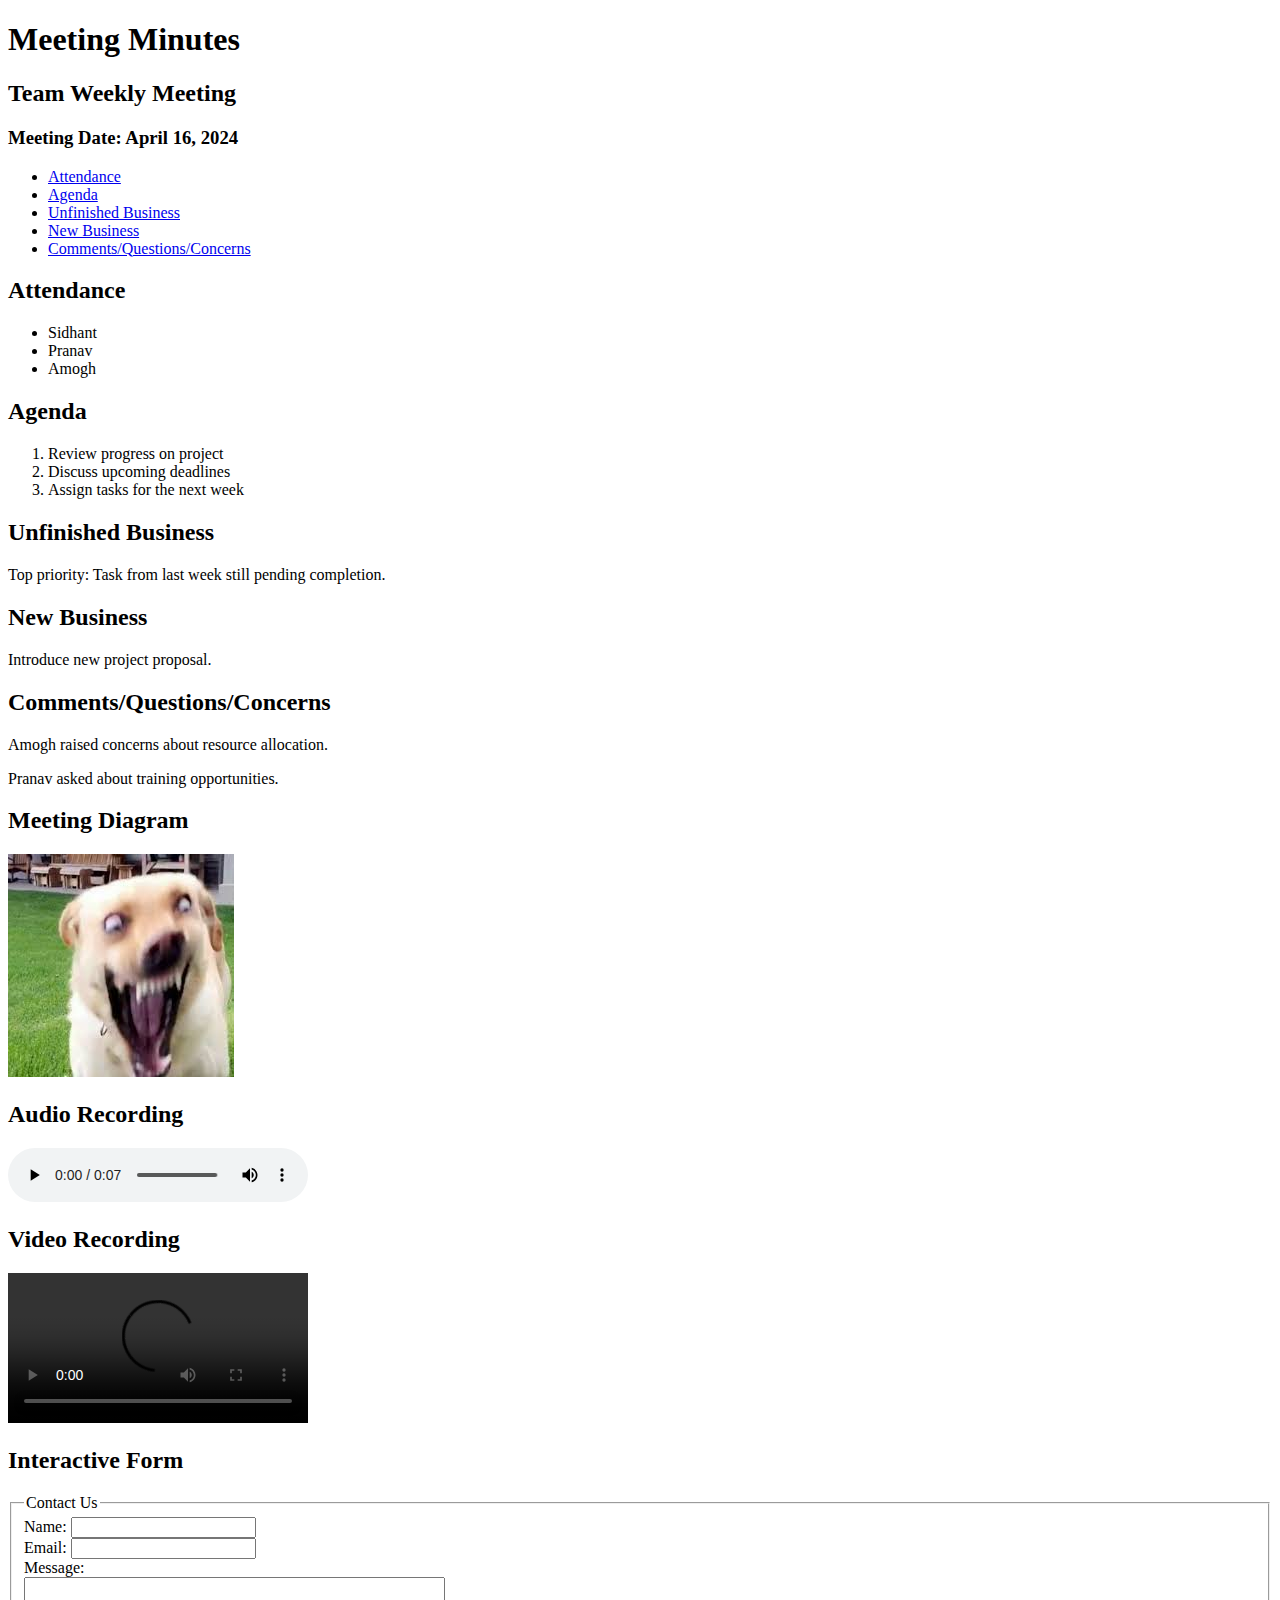
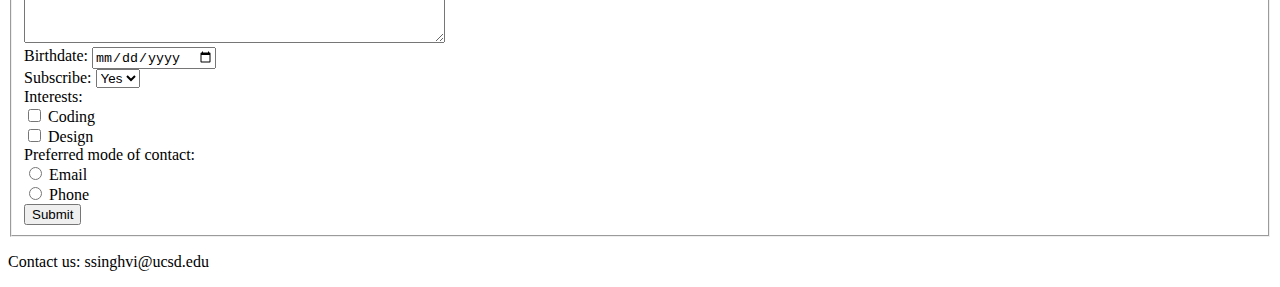
==== index.html @ 7da46150 "css-to-index-file" ====
<!DOCTYPE html>
<html lang="en">
<head>
    <meta charset="UTF-8">
    <meta name="viewport" content="width=device-width, initial-scale=1.0">
    <title>Meeting Minutes - Team XYZ</title>
    <meta name="description" content="Meeting minutes for Team XYZ's weekly meeting on April 16, 2024.">
    <link rel="icon" href="favicon.ico" type="image/x-icon">
    <link rel="stylesheet" href="styles.css"> <!-- Link to external CSS file -->
</head>
<body>

    <header>
        <h1>Meeting Minutes</h1>
        <h2>Team Weekly Meeting</h2>
        <h3>Meeting Date: April 16, 2024</h3>
    </header>

    <nav>
        <ul>
            <li><a href="#attendance">Attendance</a></li>
            <li><a href="#agenda">Agenda</a></li>
            <li><a href="#unfinished">Unfinished Business</a></li>
            <li><a href="#new">New Business</a></li>
            <li><a href="#comments">Comments/Questions/Concerns</a></li>
        </ul>
    </nav>

    <main>

        <section id="attendance">
            <h2>Attendance</h2>
            <ul>
                <li>Sidhant</li>
                <li>Pranav</li>
                <li>Amogh</li>
            </ul>
        </section>

        <section id="agenda">
            <h2>Agenda</h2>
            <ol>
                <li>Review progress on project</li>
                <li>Discuss upcoming deadlines</li>
                <li>Assign tasks for the next week</li>
            </ol>
        </section>

        <section id="unfinished">
            <h2>Unfinished Business</h2>
            <p>Top priority: Task from last week still pending completion.</p>
        </section>

        <section id="new">
            <h2>New Business</h2>
            <p>Introduce new project proposal.</p>
        </section>

        <section id="comments">
            <h2>Comments/Questions/Concerns</h2>
            <p>Amogh raised concerns about resource allocation.</p>
            <p>Pranav asked about training opportunities.</p>
        </section>

        <section>
            <h2>Meeting Diagram</h2>
            <img src="randomimage.jpeg" alt="Meeting Diagram">
        </section>

        <section>
            <h2>Audio Recording</h2>
            <audio controls>
                <source src="wind-chimes-37762.mp3" type="audio/mp3">
                Your browser does not support the audio element.
            </audio>
        </section>

        <section>
            <h2>Video Recording</h2>
            <video controls>
                <source src="1006_motion_background_abstract_hd1627.mov" type="video/mp4">
                Your browser does not support the video element.
            </video>
        </section>

        <section>
            <h2>Interactive Form</h2>
            <form>
                <fieldset>
                    <legend>Contact Us</legend>
                    <label for="name">Name:</label>
                    <input type="text" id="name" name="name"><br>

                    <label for="email">Email:</label>
                    <input type="text" id="email" name="email"><br>

                    <label for="message">Message:</label><br>
                    <textarea id="message" name="message" rows="4" cols="50"></textarea><br>

                    <label for="birthdate">Birthdate:</label>
                    <input type="date" id="birthdate" name="birthdate"><br>

                    <label for="subscription">Subscribe:</label>
                    <select id="subscription" name="subscription">
                        <option value="yes">Yes</option>
                        <option value="no">No</option>
                    </select><br>

                    <label>Interests:</label><br>
                    <input type="checkbox" id="interest1" name="interest1" value="coding">
                    <label for="interest1">Coding</label><br>
                    <input type="checkbox" id="interest2" name="interest2" value="design">
                    <label for="interest2">Design</label><br>

                    <label>Preferred mode of contact:</label><br>
                    <input type="radio" id="contact-email" name="contact" value="email">
                    <label for="contact-email">Email</label><br>
                    <input type="radio" id="contact-phone" name="contact" value="phone">
                    <label for="contact-phone">Phone</label><br>

                    <button type="submit">Submit</button>
                </fieldset>
            </form>
        </section>

    </main>

    <footer>
        <p>Contact us: ssinghvi@ucsd.edu</p>
    </footer>

</body>
</html>
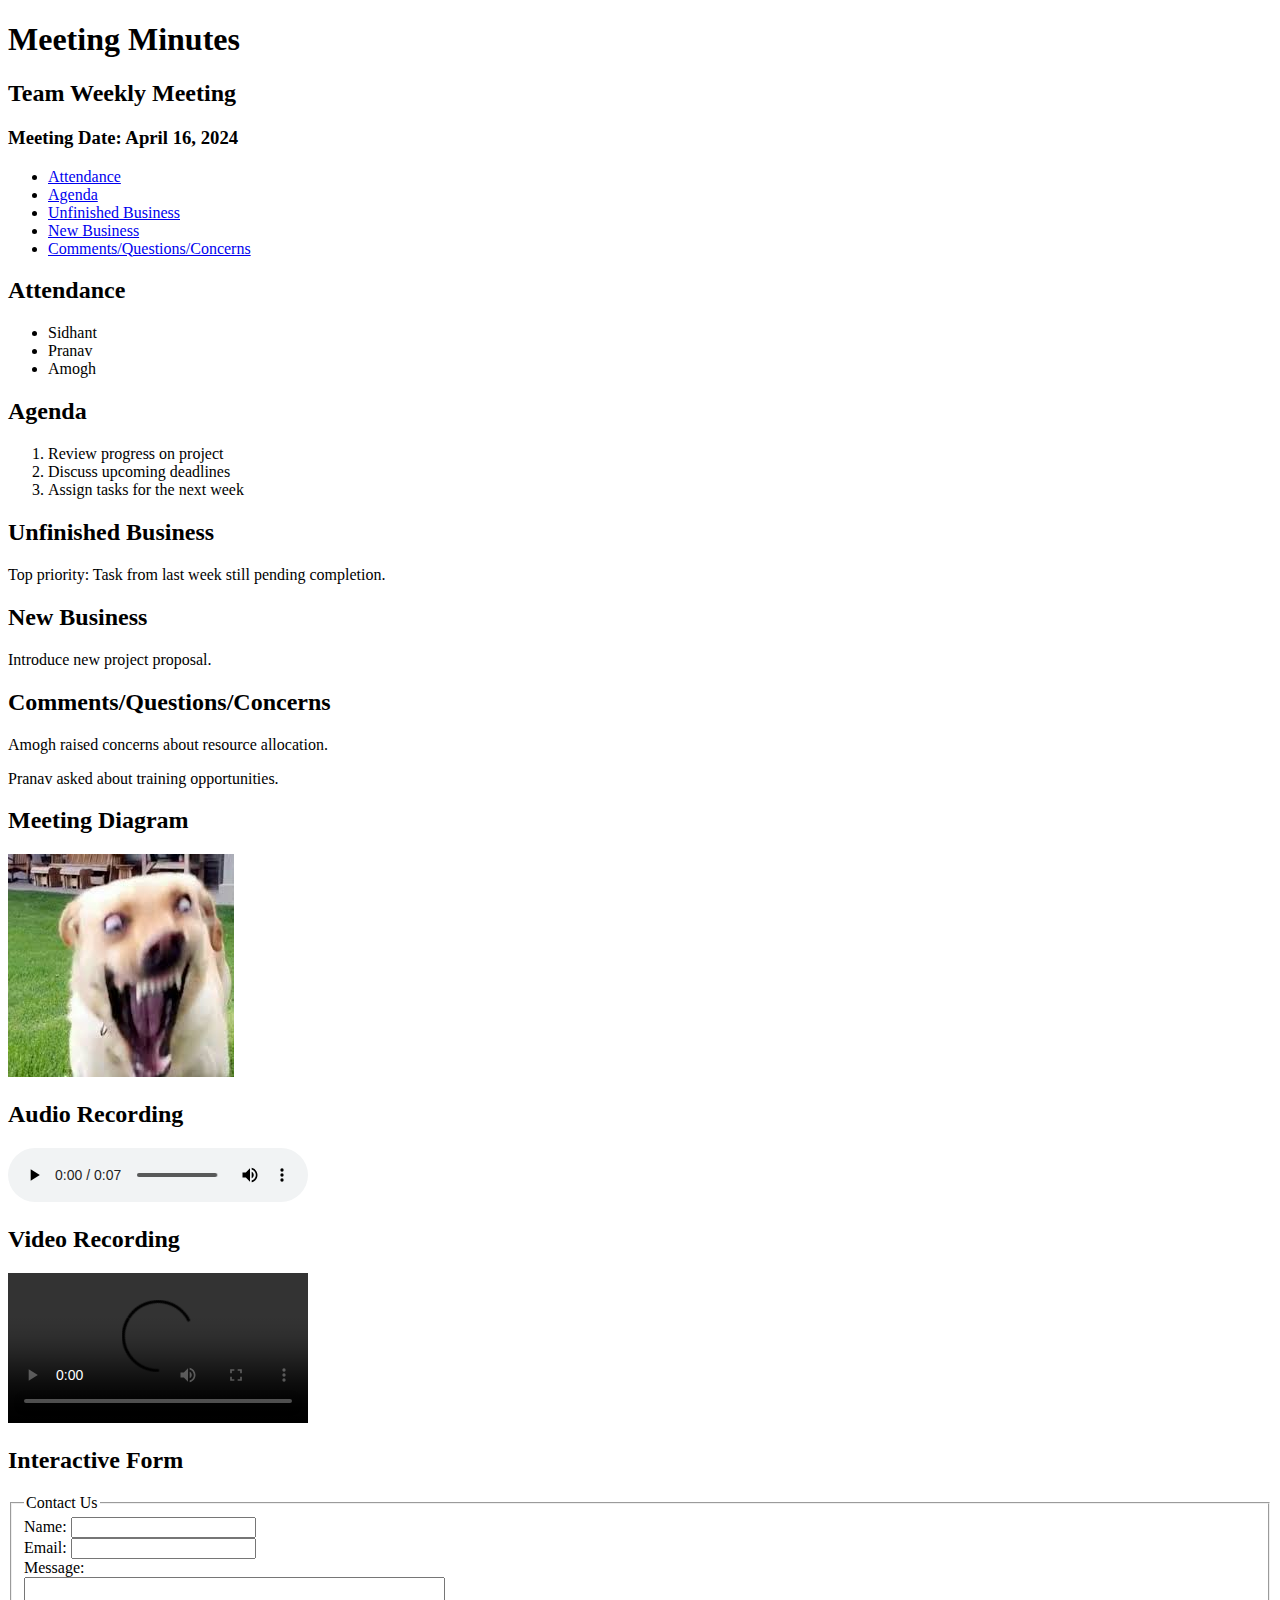
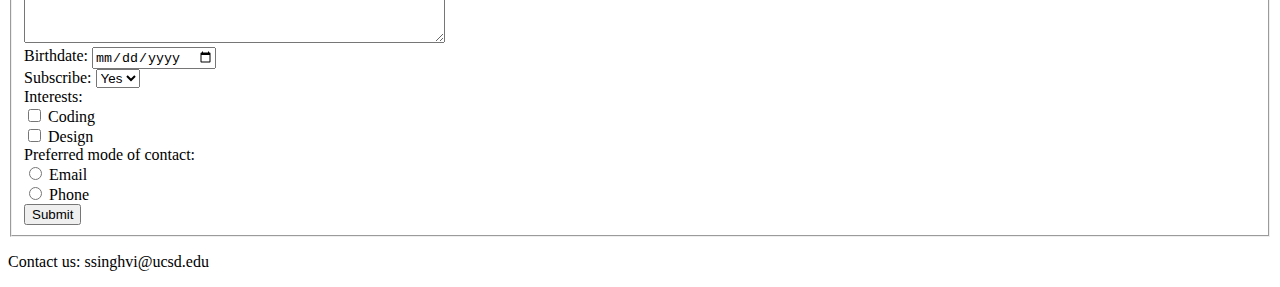
==== commit 8359572e: "styles.css-linked-in-index" ====
--- a/index.html
+++ b/index.html
@@ -24,6 +24,7 @@
             <li><a href="#new">New Business</a></li>
             <li><a href="#comments">Comments/Questions/Concerns</a></li>
         </ul>
+        
     </nav>
 
     <main>
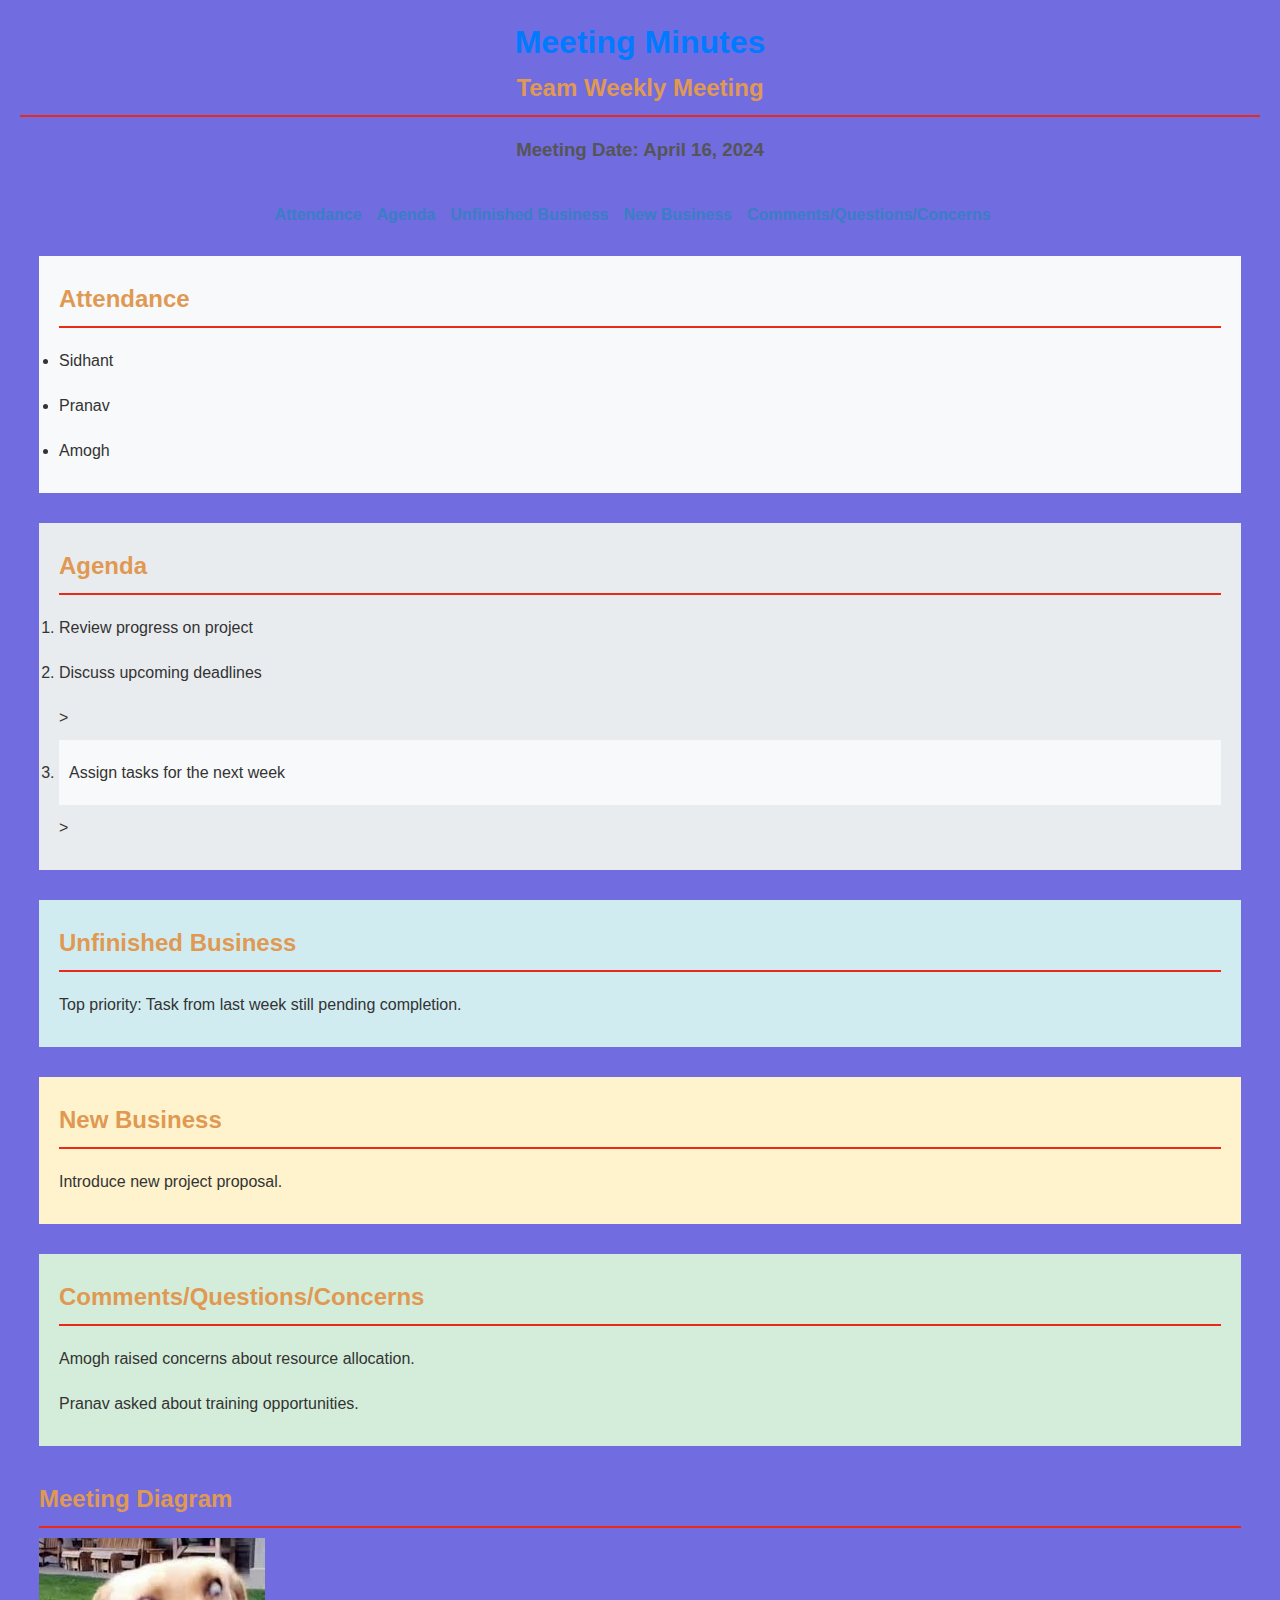
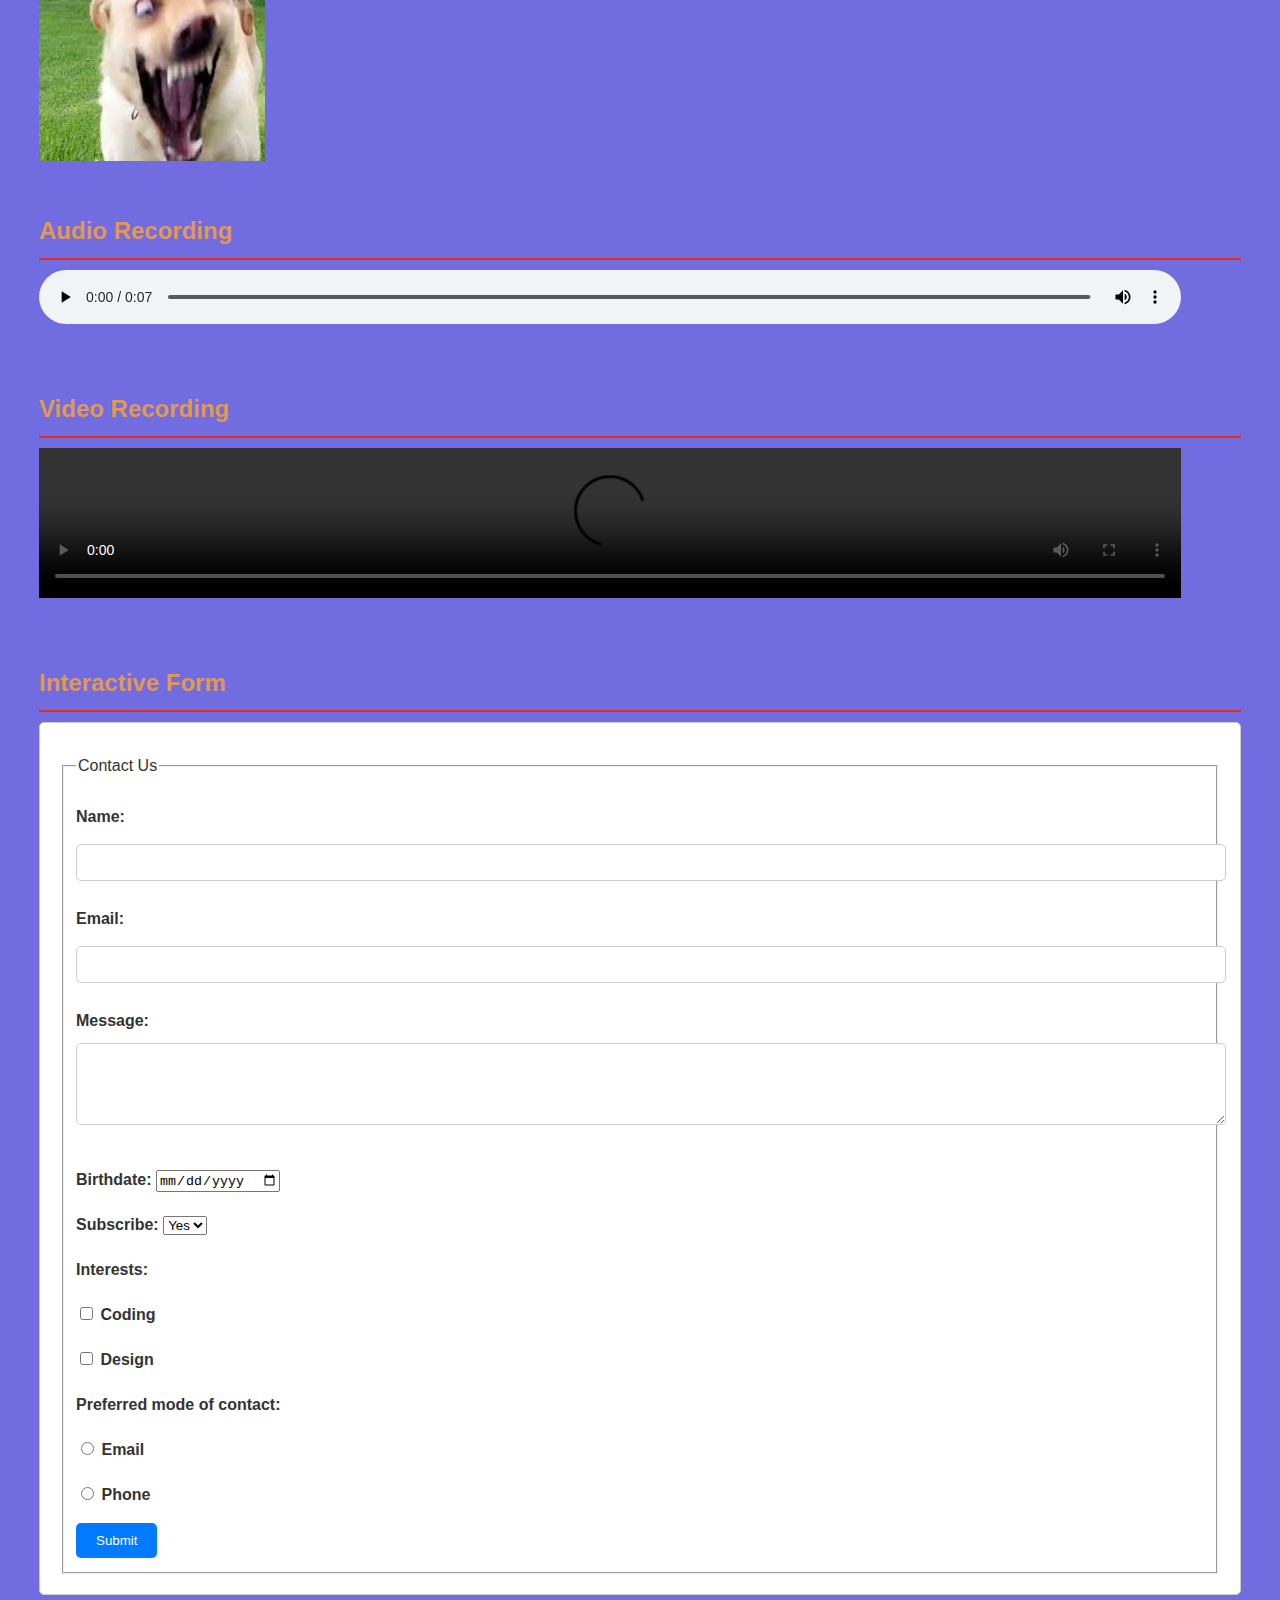
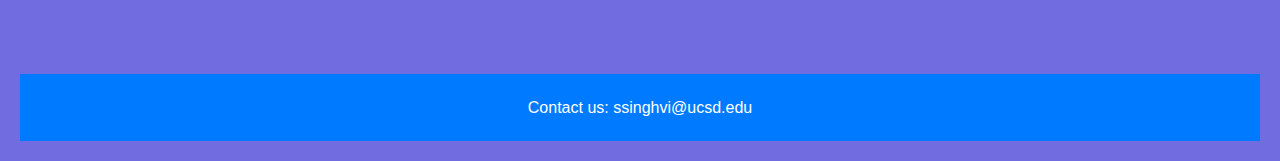
==== commit ff072b4d: "display-properties" ====
--- a/index.html
+++ b/index.html
@@ -8,6 +8,7 @@
     <link rel="icon" href="favicon.ico" type="image/x-icon">
     <link rel="stylesheet" href="styles.css"> <!-- Link to external CSS file -->
 </head>
+
 <body>
 
     <header>
@@ -41,9 +42,14 @@
         <section id="agenda">
             <h2>Agenda</h2>
             <ol>
-                <li>Review progress on project</li>
+                <!-- <li>Review progress on project</li>
                 <li>Discuss upcoming deadlines</li>
                 <li>Assign tasks for the next week</li>
+                <div class="container"> -->
+                   <li>  <div class="static-element">Review progress on project</div></li>
+                   <li> <div class="static-element">Discuss upcoming deadlines</div></li>>
+                   <li> <div class="sticky-element">Assign tasks for the next week</div></li>>
+                </div>
             </ol>
         </section>
 
@@ -82,6 +88,7 @@
                 <source src="1006_motion_background_abstract_hd1627.mov" type="video/mp4">
                 Your browser does not support the video element.
             </video>
+    
         </section>
 
         <section>
--- a/styles.css
+++ b/styles.css
@@ -0,0 +1,204 @@
+body, h1, h2, h3, p, ul, ol {
+    margin: 0;
+    padding: 0;
+}
+
+/* Global Styles */
+body {
+    font-family: Arial, sans-serif;
+    line-height: 5vh;
+    background-color: rgba(53, 45, 209, 0.7);
+    color: #333;
+    padding: 20px;
+}
+element {
+     color: color(lab 70% -10 30 / 0.8); /* Set text color using CIE LAB color space with alpha */
+    background-color: color(lch 70% 40 270 / 0.6); /* Set background color using CIE LCH color space with alpha */
+    border-color: color-mix(multiply, yellow, cyan); /* Multiplicative color mixing of yellow and cyan for border */
+}
+header {
+    text-align:  center;
+    margin-bottom: 20px;
+}
+nav ul {
+    list-style-type: none;
+    display:  flex;
+    justify-content: center;
+}
+
+nav ul li {
+    margin-right: 15px;
+}
+
+nav ul li a {
+     text-decoration: none;
+    color: #3a7ec7;
+    font-weight: bold;
+}
+main {
+    padding: 19px;
+}
+
+section {
+    margin-bottom: 30px;
+}
+
+/* Define CSS variable with fallback */
+:root {
+    --main-color: #007bff; /* Default blue color */
+}
+
+/* Apply CSS variable with fallback */
+h1 {
+    color: var(--main-color, rgb(244, 88, 32)); /* Use variable with fallback */
+}
+
+h2 {
+    color: hsl(30, 70%, 60%);
+    border-bottom: 2px solid #ea2a19;
+    padding-bottom: 5px;
+    margin-bottom: 10px;
+}
+
+h3 {
+    color: #555;
+}
+
+audio, video {
+    width: 95%;
+    margin-bottom: 15px;
+     display: inline;
+    
+}
+
+footer {
+    text-align: center;
+    margin-top: 0.8cm;
+    padding: 11px 0;
+    background-color: #007bff;
+    color: #fff;
+
+}
+hr {
+    border: 1px solid #ccc;
+    margin: 0.3in 0;
+
+}
+
+.image {
+    max-width: 100%;   /* Image will not exceed its parent container's width */
+    max-height: auto;      /* Maintain aspect ratio */
+}
+
+form {
+    border: 1px solid #ccc;
+    padding: 20px;
+    border-radius: 5px;
+    background-color: #fff;
+}
+
+label {
+    font-weight: bold;
+}
+
+input[type="text"],
+textarea {
+    width: 100%;
+    padding: 10px;
+    margin-bottom: 15px;
+    border: 1px solid #ccc;
+    border-radius: 5px;
+}
+
+button {
+    background-color: #007bff;
+    color: #fff;
+    padding: 10px 20px;
+    border: none;
+    border-radius: 5px;
+    cursor: pointer;
+}
+
+button:hover {
+    background-color: blue;
+}
+
+
+/* Styling the 'Attendance' section */
+#attendance {
+    background-color: #f8f9fa; /* Light gray background */
+    padding: 20px; /* Add padding for spacing */
+}
+
+/* Styling the 'Agenda' section */
+#agenda {
+    background-color: #e9ecef; /* Light blue-gray background */
+    padding: 20px; /* Add padding for spacing */
+}
+
+/* Styling the 'Unfinished Business' section */
+#unfinished {
+    background-color: #d1ecf1; /* Light cyan background */
+    padding: 20px; /* Add padding for spacing */
+}
+
+/* Styling the 'New Business' section */
+#new {
+    background-color: #fff3cd; /* Light yellow background */
+    padding: 20px; /* Add padding for spacing */
+}
+
+/* Styling the 'Comments/Questions/Concerns' section */
+#comments {
+    background-color: #d4edda; /* Light green background */
+    padding: 20px; /* Add padding for spacing */
+}
+/* Example of applying box model properties to an element */
+
+/* Example of applying box model properties to an element */
+
+
+.box {
+     width: 300px;
+     height: 200px;
+    background-color: lightblue;
+    margin: auto; /* Center horizontally */
+    padding: 20px;
+    border-style: solid;
+    border-color: navy;
+    border-width: 2px;
+    border-radius: 8px;
+}
+.container {
+    position: relative;  /* Relative positioning */
+    width: 300px;
+    height: 200px;
+    border: 1px solid #f8f9fa;
+    padding: 20px;
+}
+
+.fixed-element {
+    position: fixed;     /* Fixed positioning */
+    top: 10px;
+    right: 10px;
+    background-color: #f8f9fa;
+    padding: 10px;
+}
+
+.absolute-element {
+    position: absolute;  /* Absolute positioning */
+    top: 50%;
+    left: 50%;
+    transform: translate(-50%, -50%);
+    background-color: #f8f9fa;
+    color: #fff;
+    padding: 10px;
+}
+
+.sticky-element {
+    position: sticky;    /* Sticky positioning */
+    top: 20px;
+    background-color: #f8f9fa;
+    padding: 10px;
+}
+
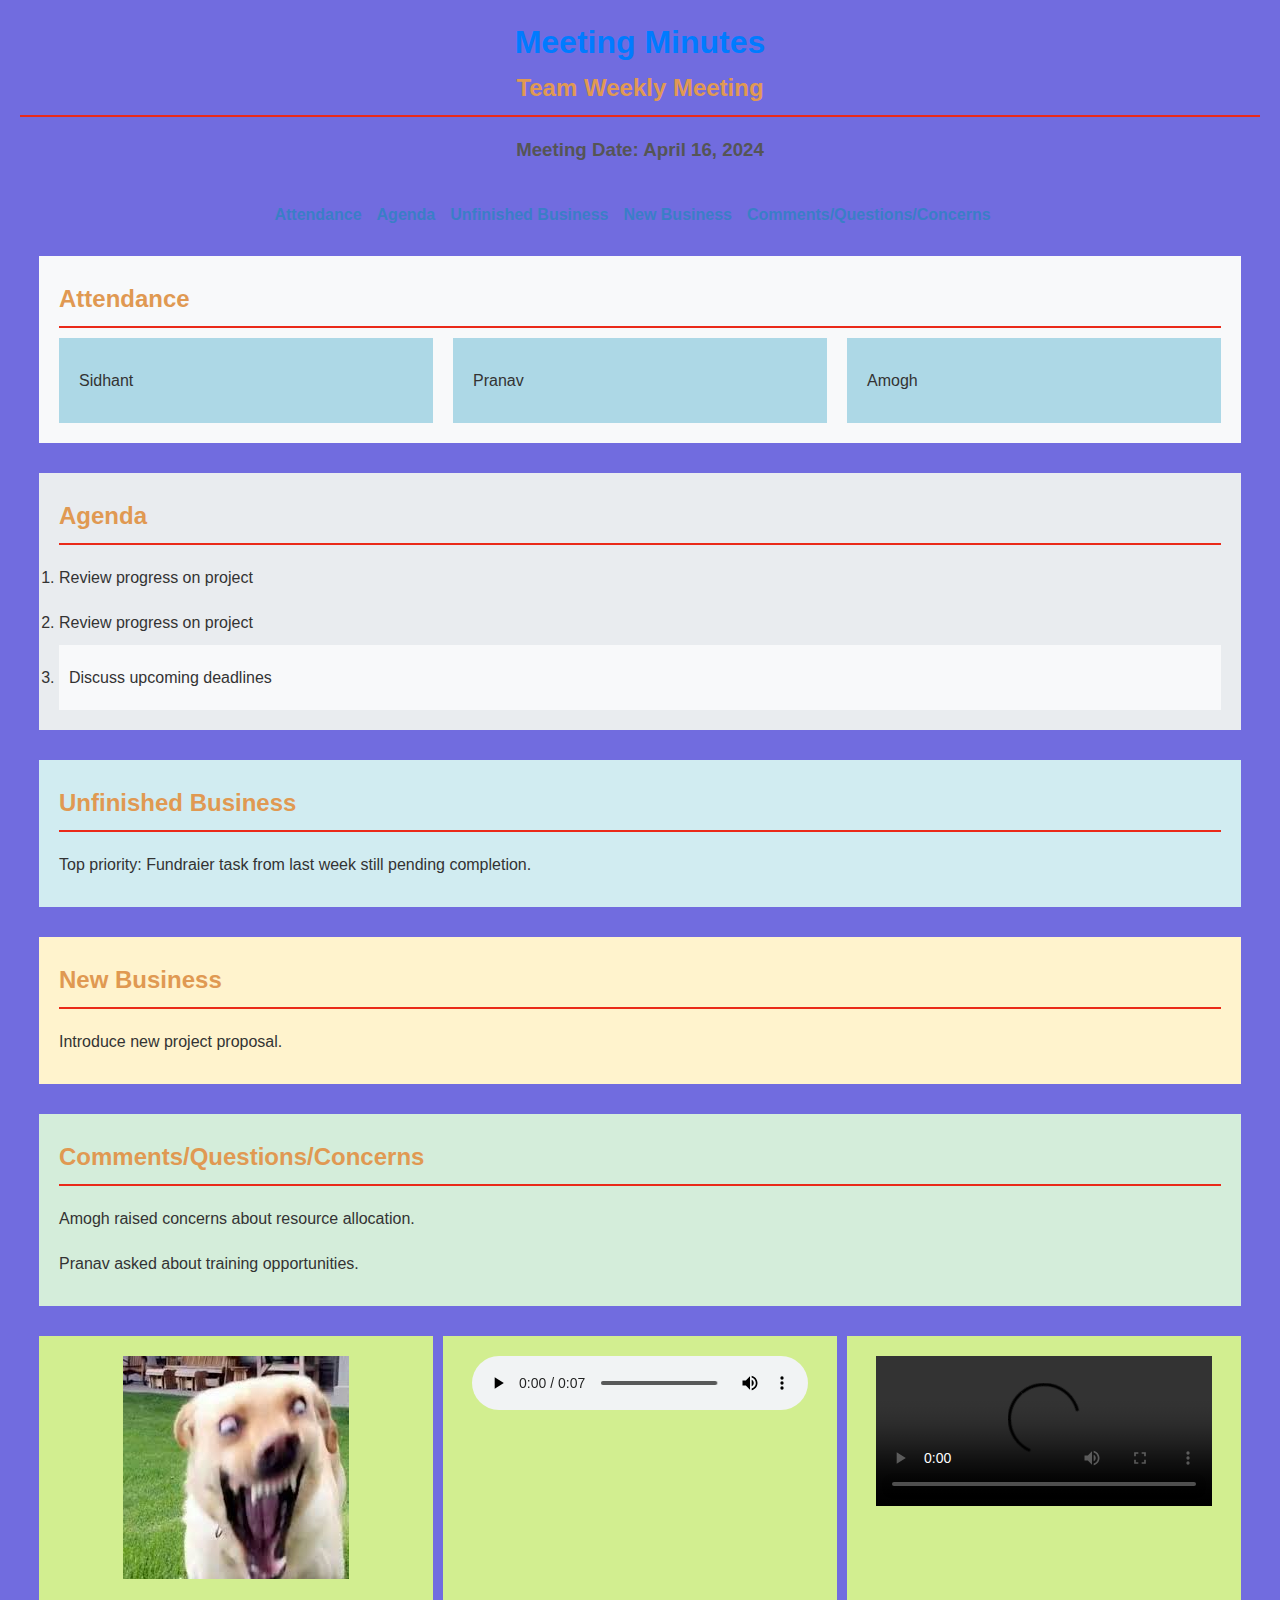
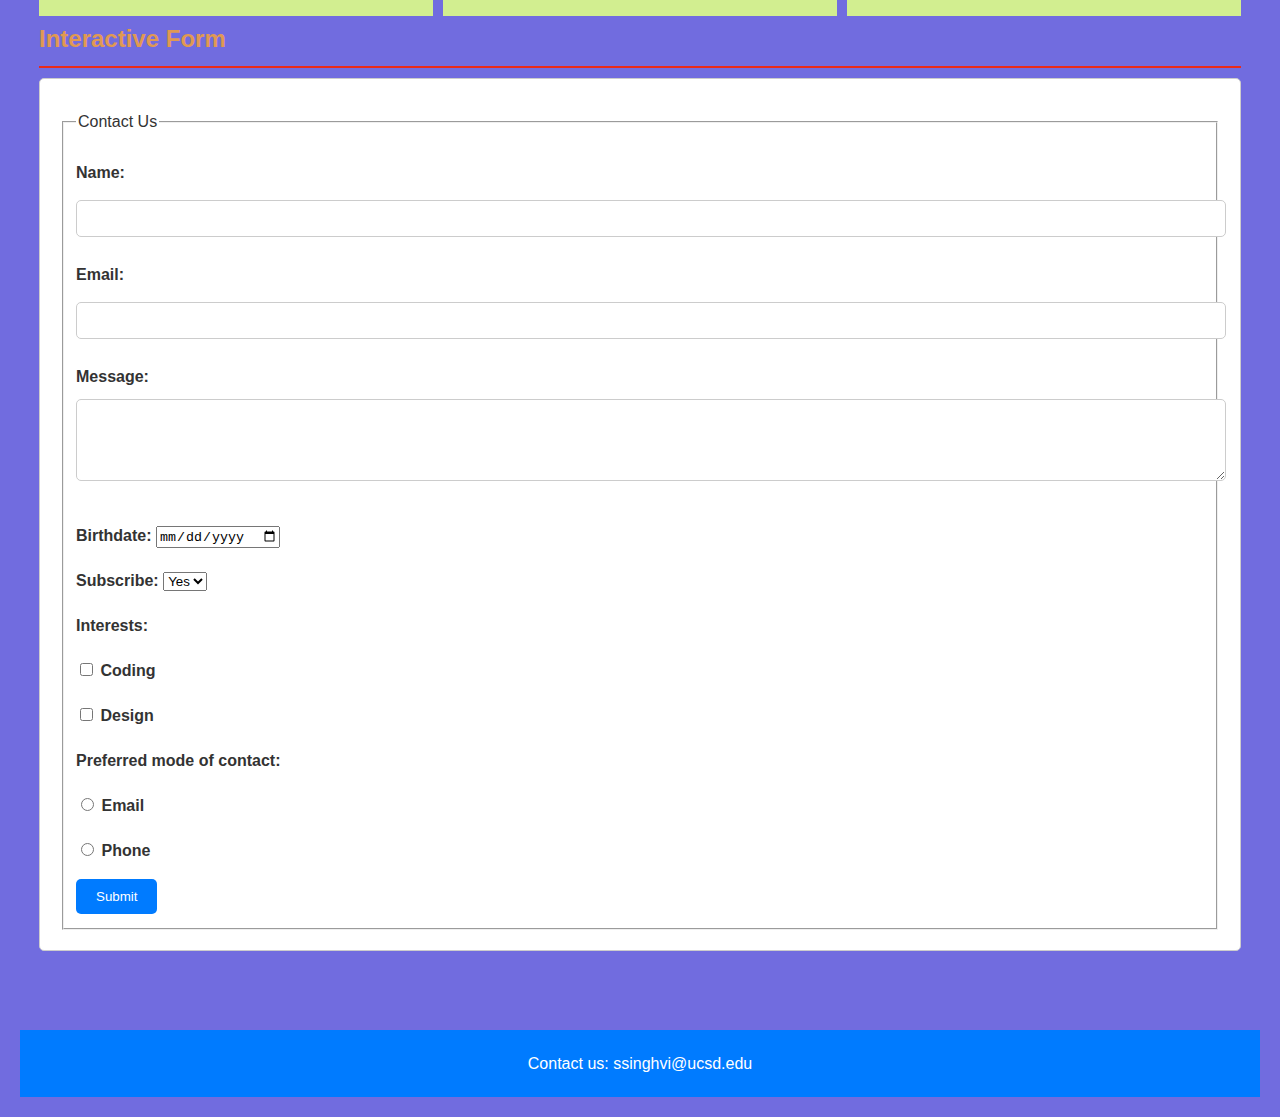
==== commit bea0b330: "flexbox-and-grid-layouts" ====
--- a/index.html
+++ b/index.html
@@ -10,7 +10,7 @@
 </head>
 
 <body>
-
+    
     <header>
         <h1>Meeting Minutes</h1>
         <h2>Team Weekly Meeting</h2>
@@ -33,9 +33,14 @@
         <section id="attendance">
             <h2>Attendance</h2>
             <ul>
-                <li>Sidhant</li>
+                <!-- <li>Sidhant</li>
                 <li>Pranav</li>
-                <li>Amogh</li>
+                <li>Amogh</li> -->
+                <div class="flex-container">
+                    <div class="flex-item">Sidhant</div>
+                    <div class="flex-item">Pranav</div>
+                    <div class="flex-item">Amogh</div>
+                </div>
             </ul>
         </section>
 
@@ -46,16 +51,16 @@
                 <li>Discuss upcoming deadlines</li>
                 <li>Assign tasks for the next week</li>
                 <div class="container"> -->
+                    <li>  <div class="static-element">Review progress on project</div></li>
                    <li>  <div class="static-element">Review progress on project</div></li>
-                   <li> <div class="static-element">Discuss upcoming deadlines</div></li>>
-                   <li> <div class="sticky-element">Assign tasks for the next week</div></li>>
+                   <li> <div class="sticky-element">Discuss upcoming deadlines</div></li>
                 </div>
             </ol>
         </section>
 
         <section id="unfinished">
             <h2>Unfinished Business</h2>
-            <p>Top priority: Task from last week still pending completion.</p>
+            <p>Top priority: Fundraier task from last week still pending completion.</p>
         </section>
 
         <section id="new">
@@ -69,28 +74,20 @@
             <p>Pranav asked about training opportunities.</p>
         </section>
 
-        <section>
-            <h2>Meeting Diagram</h2>
-            <img src="randomimage.jpeg" alt="Meeting Diagram">
+      
+    
         </section>
-
-        <section>
-            <h2>Audio Recording</h2>
-            <audio controls>
+        <div class="grid-container">
+            <div class="grid-item"><img src="randomimage.jpeg" alt="Meeting Diagram"></div>
+            <div class="grid-item">  <audio controls>
                 <source src="wind-chimes-37762.mp3" type="audio/mp3">
                 Your browser does not support the audio element.
-            </audio>
-        </section>
-
-        <section>
-            <h2>Video Recording</h2>
-            <video controls>
+            </audio></div>
+            <div class="grid-item"> <video controls>
                 <source src="1006_motion_background_abstract_hd1627.mov" type="video/mp4">
                 Your browser does not support the video element.
-            </video>
-    
-        </section>
-
+            </video></div>
+        </div>
         <section>
             <h2>Interactive Form</h2>
             <form>
--- a/styles.css
+++ b/styles.css
@@ -85,7 +85,7 @@
 
 }
 
-.image {
+.image:active {
     max-width: 100%;   /* Image will not exceed its parent container's width */
     max-height: auto;      /* Maintain aspect ratio */
 }
@@ -119,7 +119,7 @@
     cursor: pointer;
 }
 
-button:hover {
+button:hover  {
     background-color: blue;
 }
 
@@ -197,8 +197,31 @@
 
 .sticky-element {
     position: sticky;    /* Sticky positioning */
-    top: 20px;
+    top: 50px;
     background-color: #f8f9fa;
     padding: 10px;
 }
-
+.flex-container {
+    display:   flex;
+    justify-content: space-around; /* Arrange items with space around */
+    align-items: center; /* Align items vertically in the center */
+    gap: 20px; /* Gap between flex items */
+}
+.flex-item {
+    background-color: lightblue;
+    padding: 20px;
+     flex: 1; /* Grow and shrink equally */
+}
+.grid-container {
+    display:  grid;
+    grid-template-columns: repeat(3, 1fr); /* Three equal columns */
+    grid-gap: 10px; /* Gap between grid items */
+    border-radius: 2;
+    border: #333;
+}
+.grid-item {
+    background-color: rgb(210, 238, 144);
+    padding: 20px;
+    text-align: center;
+}
+
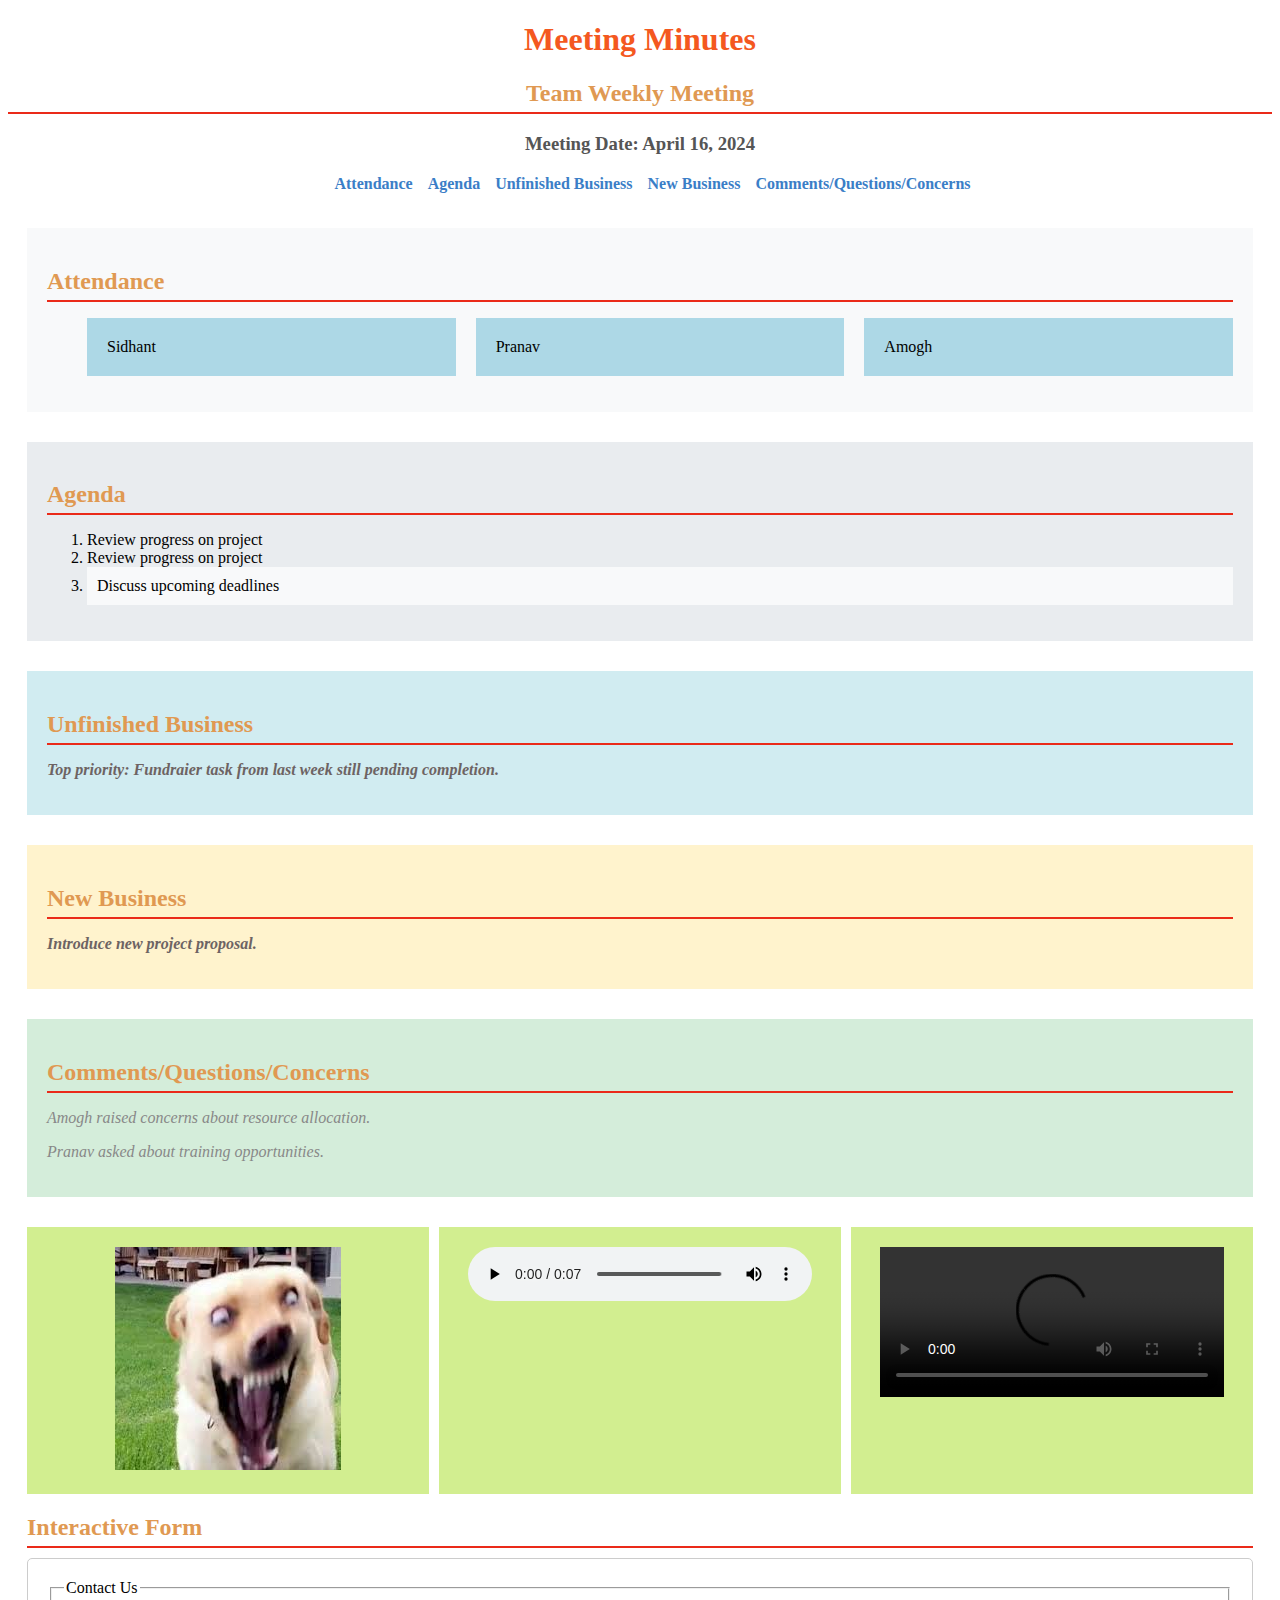
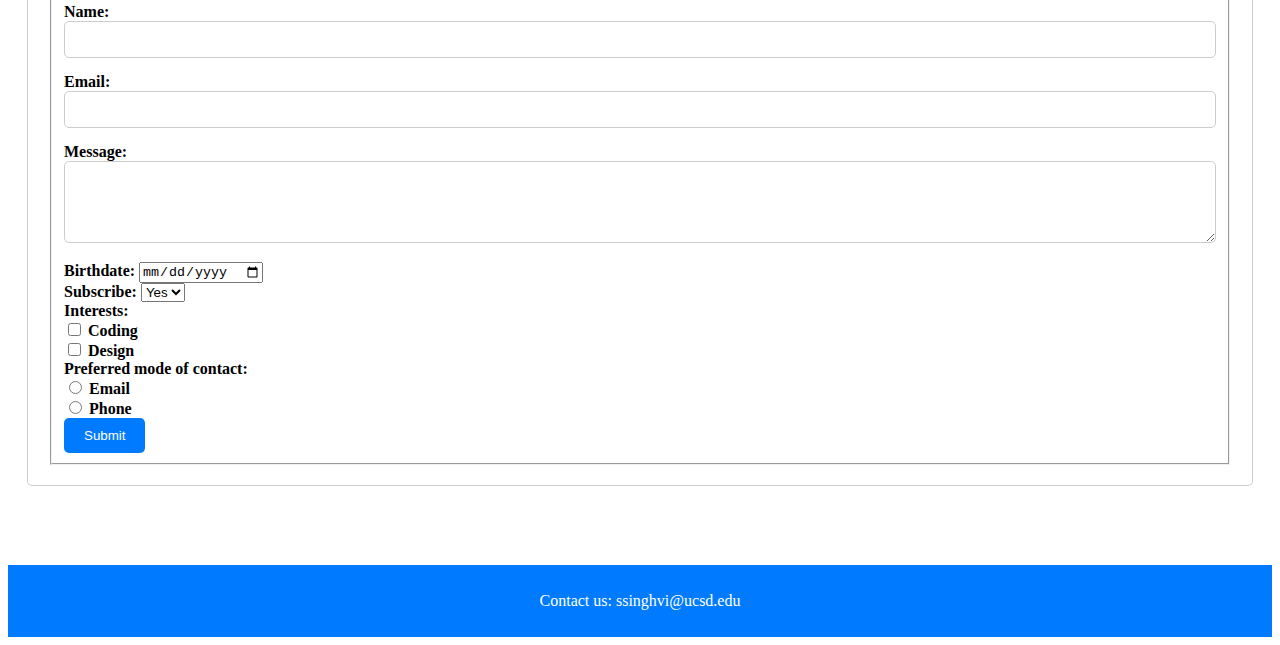
==== commit d6d45f57: "all-selectors-used-and-ommented appropriately" ====
--- a/index.html
+++ b/index.html
@@ -69,9 +69,9 @@
         </section>
 
         <section id="comments">
-            <h2>Comments/Questions/Concerns</h2>
+            <h2>Comments/Questions/Concerns</h2><p></p>
             <p>Amogh raised concerns about resource allocation.</p>
-            <p>Pranav asked about training opportunities.</p>
+         <p>Pranav asked about training opportunities.</p>
         </section>
 
       
--- a/styles.css
+++ b/styles.css
@@ -1,4 +1,4 @@
-body, h1, h2, h3, p, ul, ol {
+body, h1, h2, h3, p, ul, ol {/*selector
     margin: 0;
     padding: 0;
 }
@@ -11,7 +11,7 @@
     color: #333;
     padding: 20px;
 }
-element {
+element { /*element selector*/
      color: color(lab 70% -10 30 / 0.8); /* Set text color using CIE LAB color space with alpha */
     background-color: color(lch 70% 40 270 / 0.6); /* Set background color using CIE LCH color space with alpha */
     border-color: color-mix(multiply, yellow, cyan); /* Multiplicative color mixing of yellow and cyan for border */
@@ -20,13 +20,15 @@
     text-align:  center;
     margin-bottom: 20px;
 }
-nav ul {
+nav ul { /*Descendant Combinator*/ 
     list-style-type: none;
     display:  flex;
     justify-content: center;
 }
-
-nav ul li {
+* { /*universal selector*/
+    box-sizing: border-box;
+}
+nav > ul > li { /* Child Combinator*/
     margin-right: 15px;
 }
 
@@ -59,7 +61,14 @@
     padding-bottom: 5px;
     margin-bottom: 10px;
 }
-
+h2 ~ p { /*general sibling combinator*/
+    font-style: italic;
+    color: #888;
+}
+h2 + p {/*Adjacent sibling combinator*/
+    color: rgb(109, 99, 99);
+    font-weight: bold;
+}
 h3 {
     color: #555;
 }
@@ -85,7 +94,7 @@
 
 }
 
-.image:active {
+.image:active {         /*class selector*/
     max-width: 100%;   /* Image will not exceed its parent container's width */
     max-height: auto;      /* Maintain aspect ratio */
 }
@@ -101,7 +110,7 @@
     font-weight: bold;
 }
 
-input[type="text"],
+input[type="text"], /*attribute selector*/
 textarea {
     width: 100%;
     padding: 10px;
@@ -119,13 +128,13 @@
     cursor: pointer;
 }
 
-button:hover  {
+button:hover  { /*Pseudo-class Selector */
     background-color: blue;
 }
 
 
 /* Styling the 'Attendance' section */
-#attendance {
+#attendance {   /*id selector*/
     background-color: #f8f9fa; /* Light gray background */
     padding: 20px; /* Add padding for spacing */
 }
@@ -168,6 +177,20 @@
     border-color: navy;
     border-width: 2px;
     border-radius: 8px;
+}
+div.box {/*Combining Two Selectors */
+    background-color: lightblue;
+    padding: 20px;
+    border: 2px solid navy;
+    border-radius: 8px;
+}
+div:has(a) {/*New Selectors :has() */
+    background-color: lightblue;
+    padding: 10px;
+}
+.container p { /*nested selectors*/
+    color: #333;
+    font-size: 16px;
 }
 .container {
     position: relative;  /* Relative positioning */
@@ -224,4 +247,20 @@
     padding: 20px;
     text-align: center;
 }
-
+@media only screen and (max-width: 600px) {
+    .grid-container {
+        grid-template-columns: repeat(1, 1fr); /* Single column layout for smaller screens */
+    }
+}
+
+/* Media query for medium screens (e.g., tablets) */
+@media only screen and (min-width: 601px) and (max-width: 1024px) {
+    .grid-container {
+        grid-template-columns: repeat(2, 1fr); /* Two columns layout for medium-sized screens */
+    }
+}
+
+/* Media query for larger screens (e.g., desktops) */
+@media only screen and (min-width: 1025px) {
+    /* No specific changes needed for larger screens */
+}
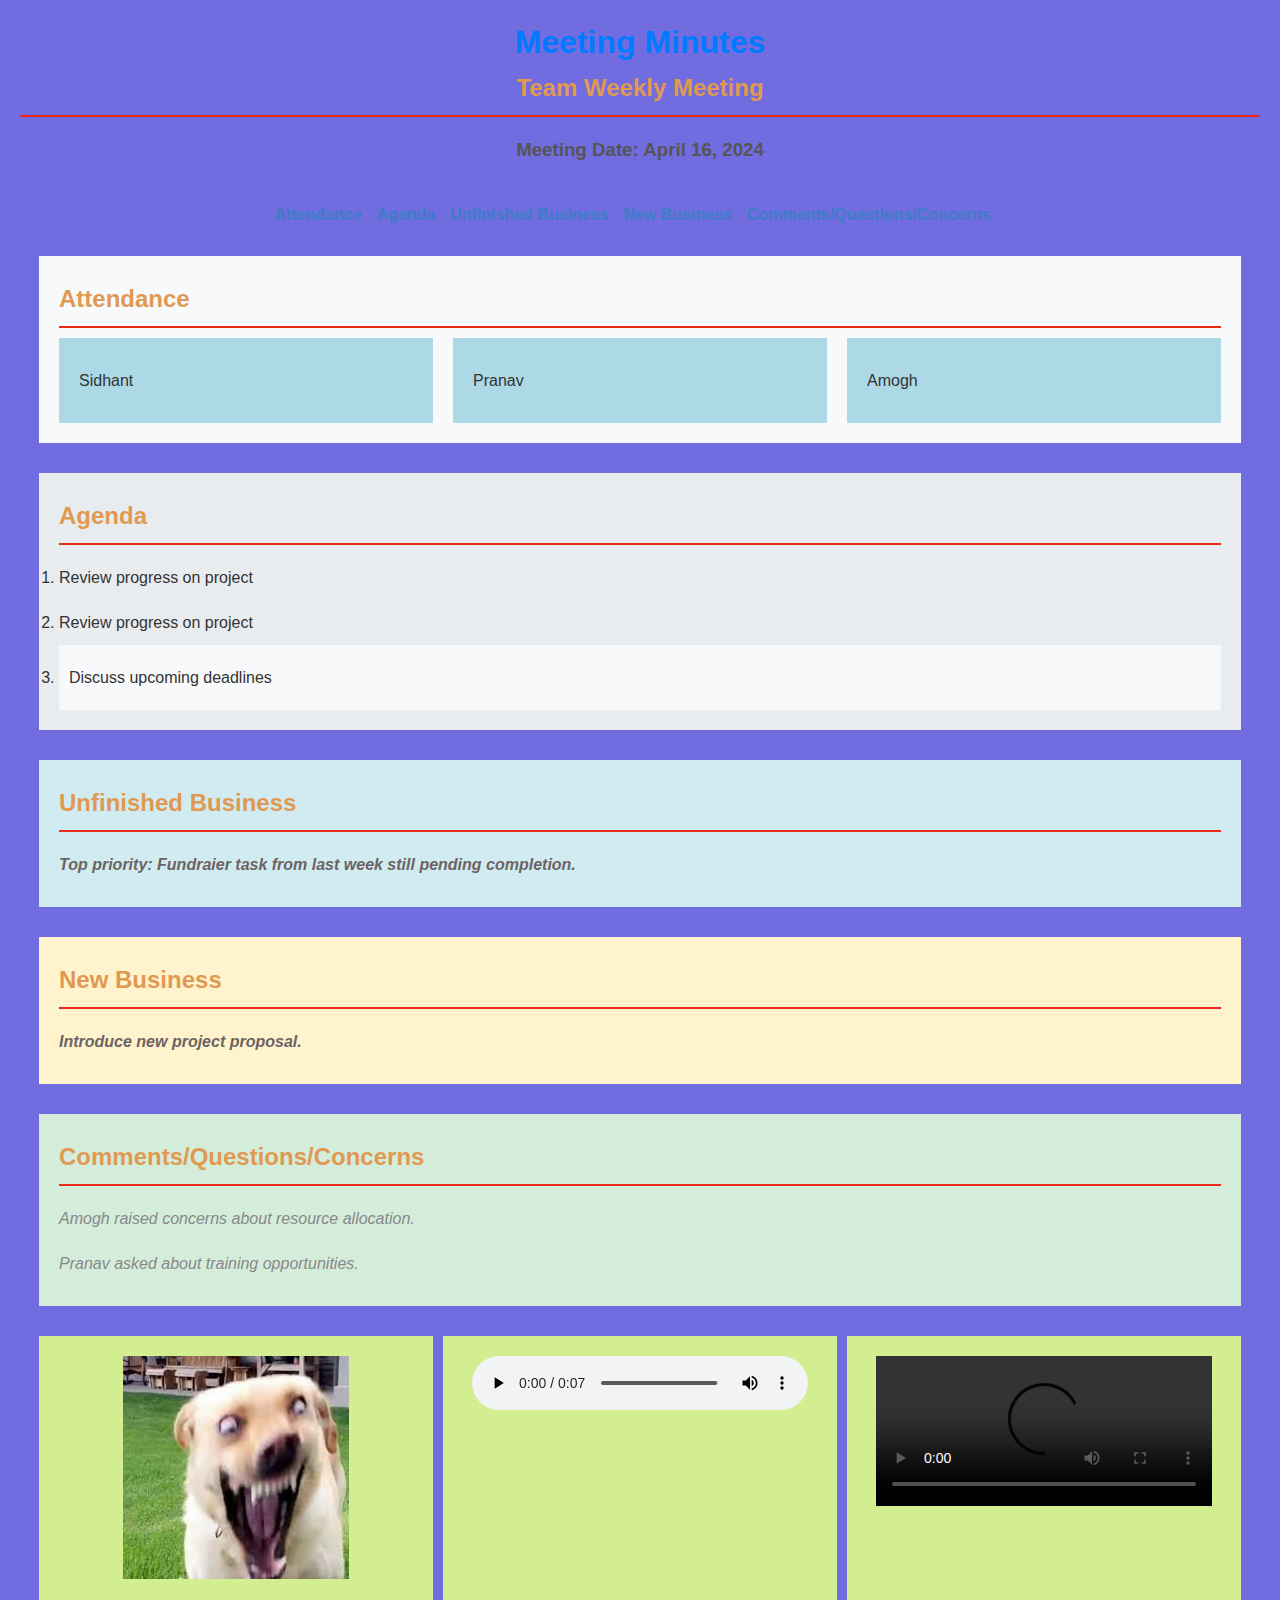
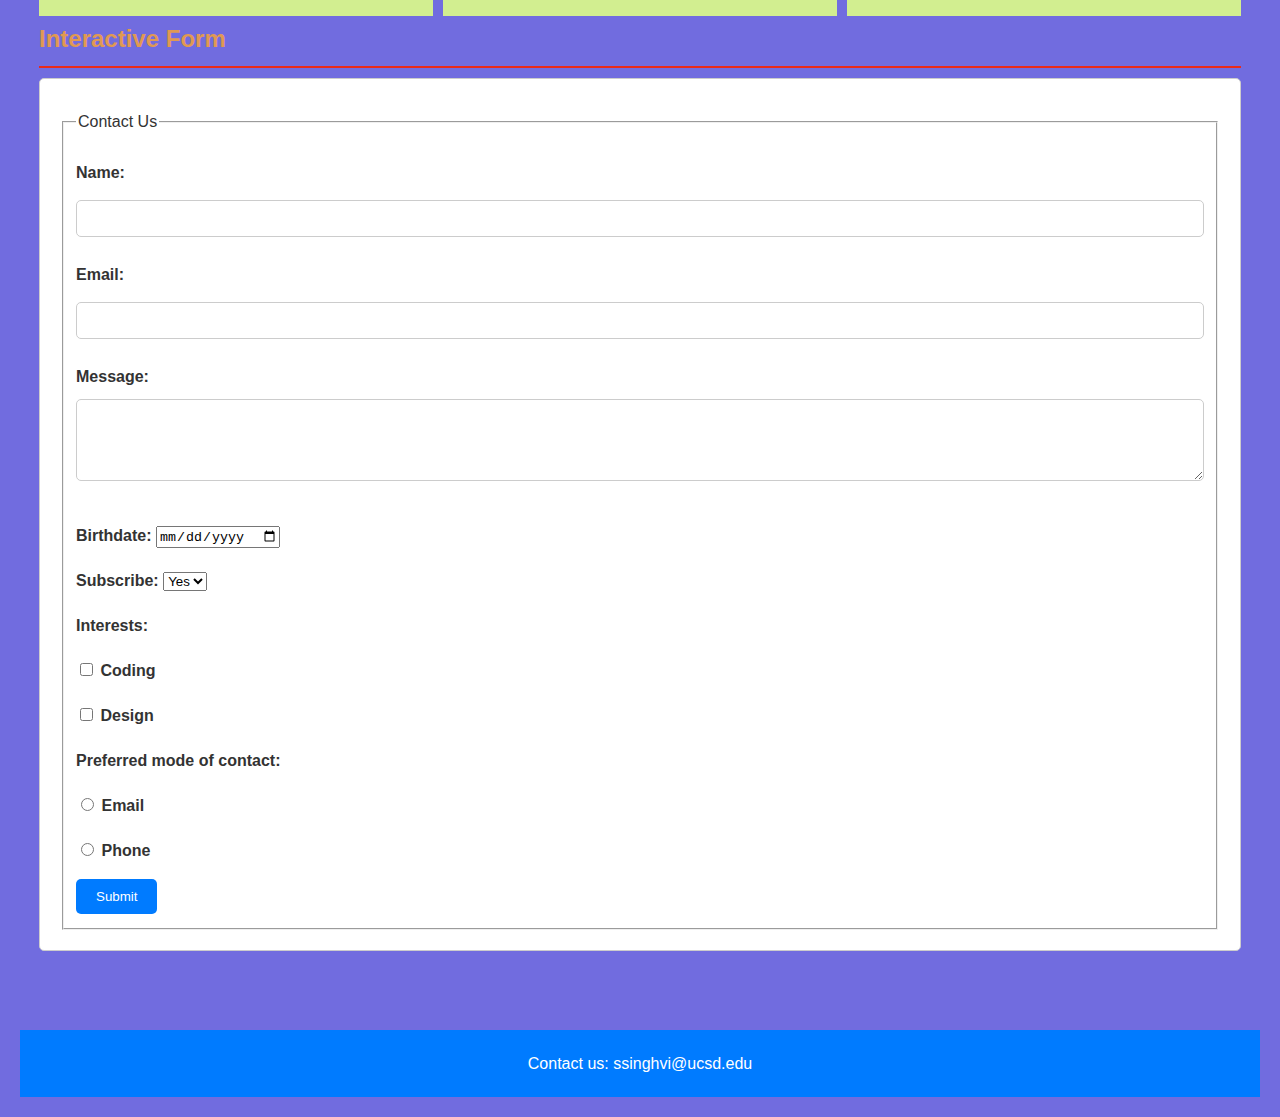
==== commit 9a1f1425: "Update index.html" ====
--- a/index.html
+++ b/index.html
@@ -7,6 +7,8 @@
     <meta name="description" content="Meeting minutes for Team XYZ's weekly meeting on April 16, 2024.">
     <link rel="icon" href="favicon.ico" type="image/x-icon">
     <link rel="stylesheet" href="styles.css"> <!-- Link to external CSS file -->
+    <link href="https://fonts.googleapis.com/css2?family=Roboto rel="stylesheet">
+
 </head>
 
 <body>
--- a/styles.css
+++ b/styles.css
@@ -1,4 +1,4 @@
-body, h1, h2, h3, p, ul, ol {/*selector
+body, h1, h2, h3, p, ul, ol {/*selector*/
     margin: 0;
     padding: 0;
 }
@@ -96,7 +96,7 @@
 
 .image:active {         /*class selector*/
     max-width: 100%;   /* Image will not exceed its parent container's width */
-    max-height: auto;      /* Maintain aspect ratio */
+    max-height: 20%;     
 }
 
 form {
@@ -239,7 +239,7 @@
     display:  grid;
     grid-template-columns: repeat(3, 1fr); /* Three equal columns */
     grid-gap: 10px; /* Gap between grid items */
-    border-radius: 2;
+    border-radius: 2px;
     border: #333;
 }
 .grid-item {
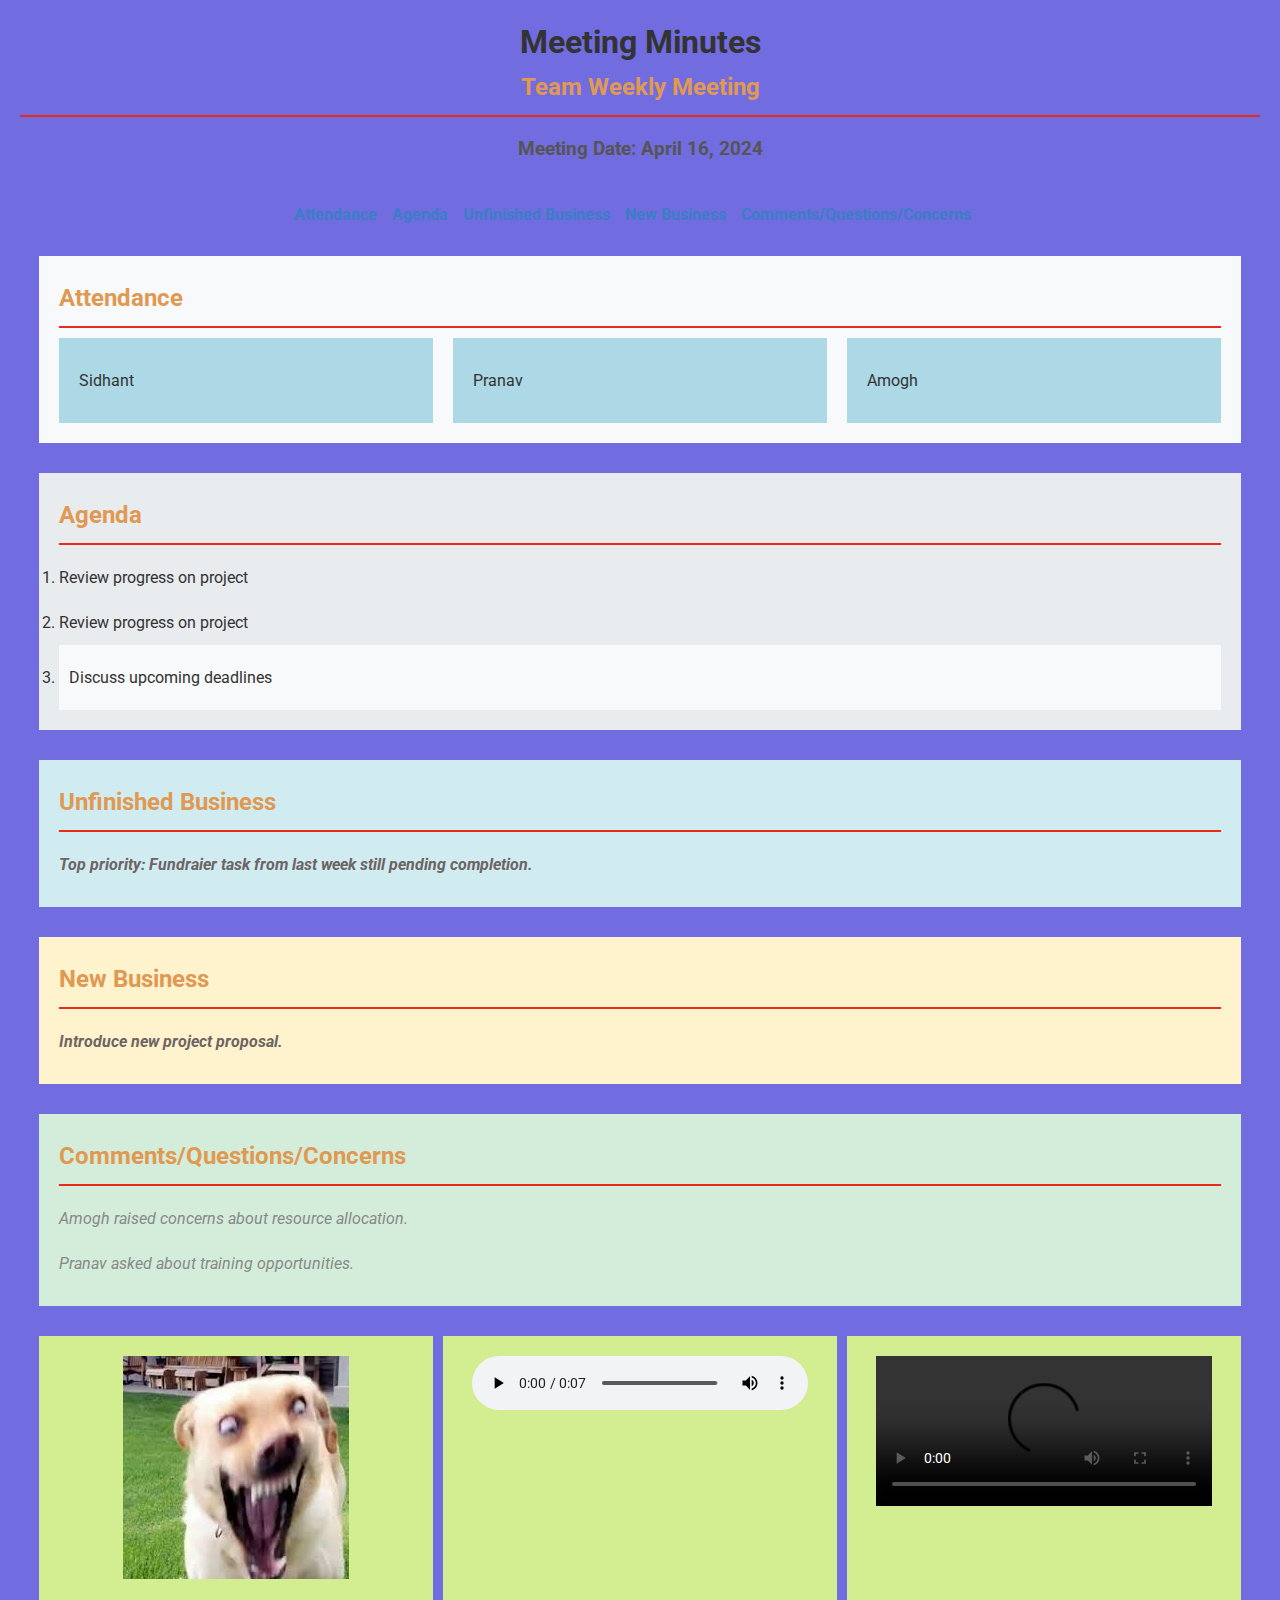
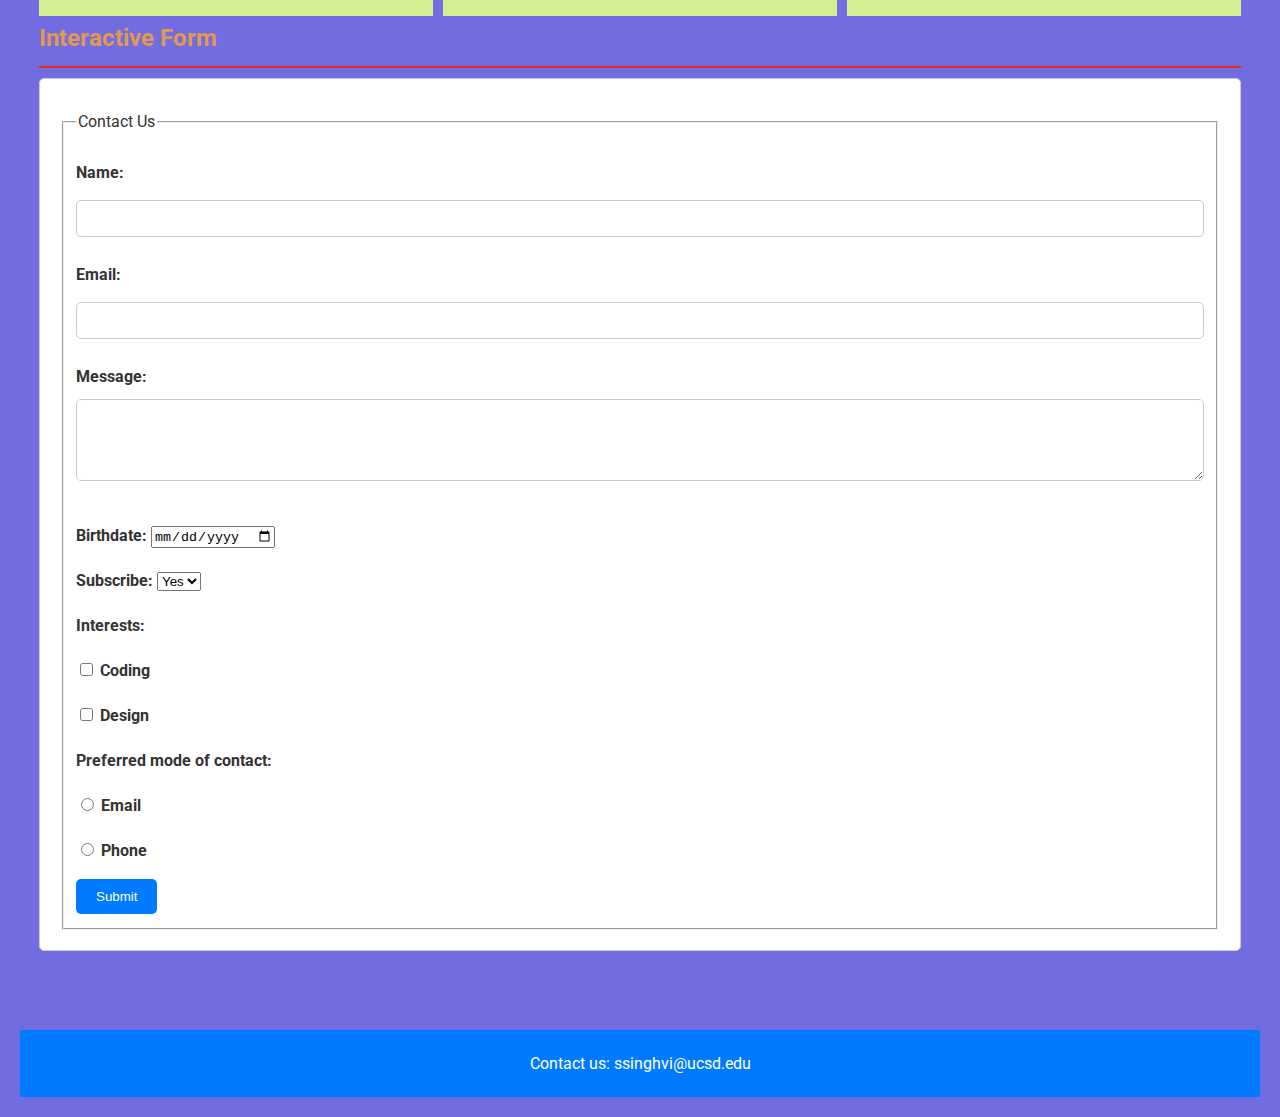
==== commit 6a740f45: "Update index.html" ====
--- a/index.html
+++ b/index.html
@@ -7,7 +7,9 @@
     <meta name="description" content="Meeting minutes for Team XYZ's weekly meeting on April 16, 2024.">
     <link rel="icon" href="favicon.ico" type="image/x-icon">
     <link rel="stylesheet" href="styles.css"> <!-- Link to external CSS file -->
-    <link href="https://fonts.googleapis.com/css2?family=Roboto rel="stylesheet">
+   <link rel="preconnect" href="https://fonts.googleapis.com">
+<link rel="preconnect" href="https://fonts.gstatic.com" crossorigin>
+<link href="https://fonts.googleapis.com/css2?family=Playfair+Display:ital,wght@0,400..900;1,400..900&family=Roboto:ital,wght@0,100;0,300;0,400;0,500;0,700;0,900;1,100;1,300;1,400;1,500;1,700;1,900&display=swap" rel="stylesheet">
 
 </head>
 
--- a/styles.css
+++ b/styles.css
@@ -51,8 +51,18 @@
 }
 
 /* Apply CSS variable with fallback */
+body {
+    font-family: 'Roboto', sans-serif;
+}
+
 h1 {
-    color: var(--main-color, rgb(244, 88, 32)); /* Use variable with fallback */
+    font-family: 'Roboto', sans-serif;
+    font-weight: 700; /* Use bold (700) weight for headings */
+}
+
+p {
+    font-family: 'Roboto', sans-serif;
+    font-weight: 400; /* Use regular (400) weight for paragraphs */
 }
 
 h2 {
